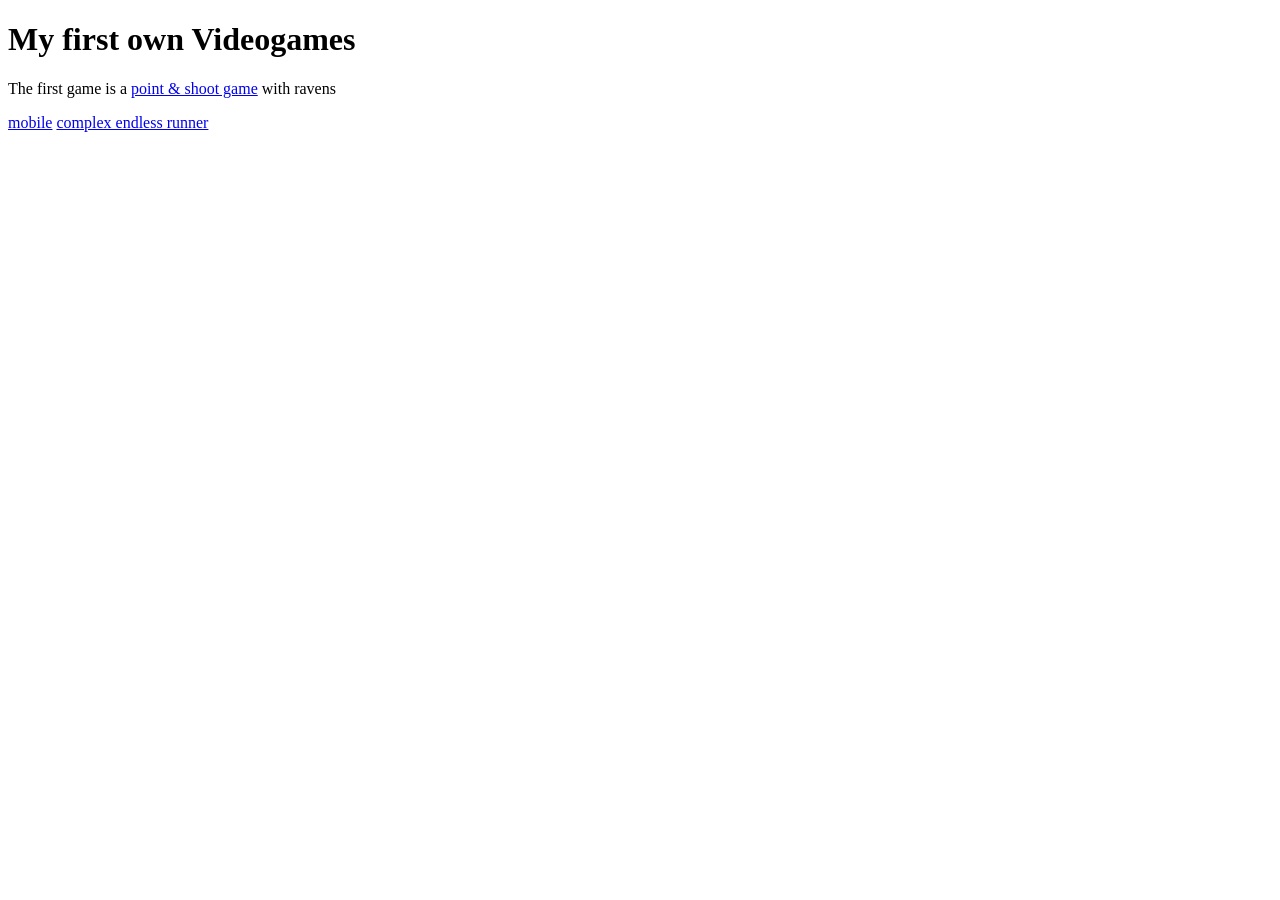
==== index.html @ 6f450ac5 "added Index" ====
<!DOCTYPE html>
<html lang="en">
<head>
    <meta charset="UTF-8">
    <title>My first own Videogames</title>
</head>
<body>
    <h1>My first own Videogames</h1>
    <p>The first game is a <a href="mOV.html">point & shoot game</a> with ravens</p>
    <a href="mOV2.html">mobile</a>
    <a href="mOV3.html">complex endless runner</a>
</body>
</html>
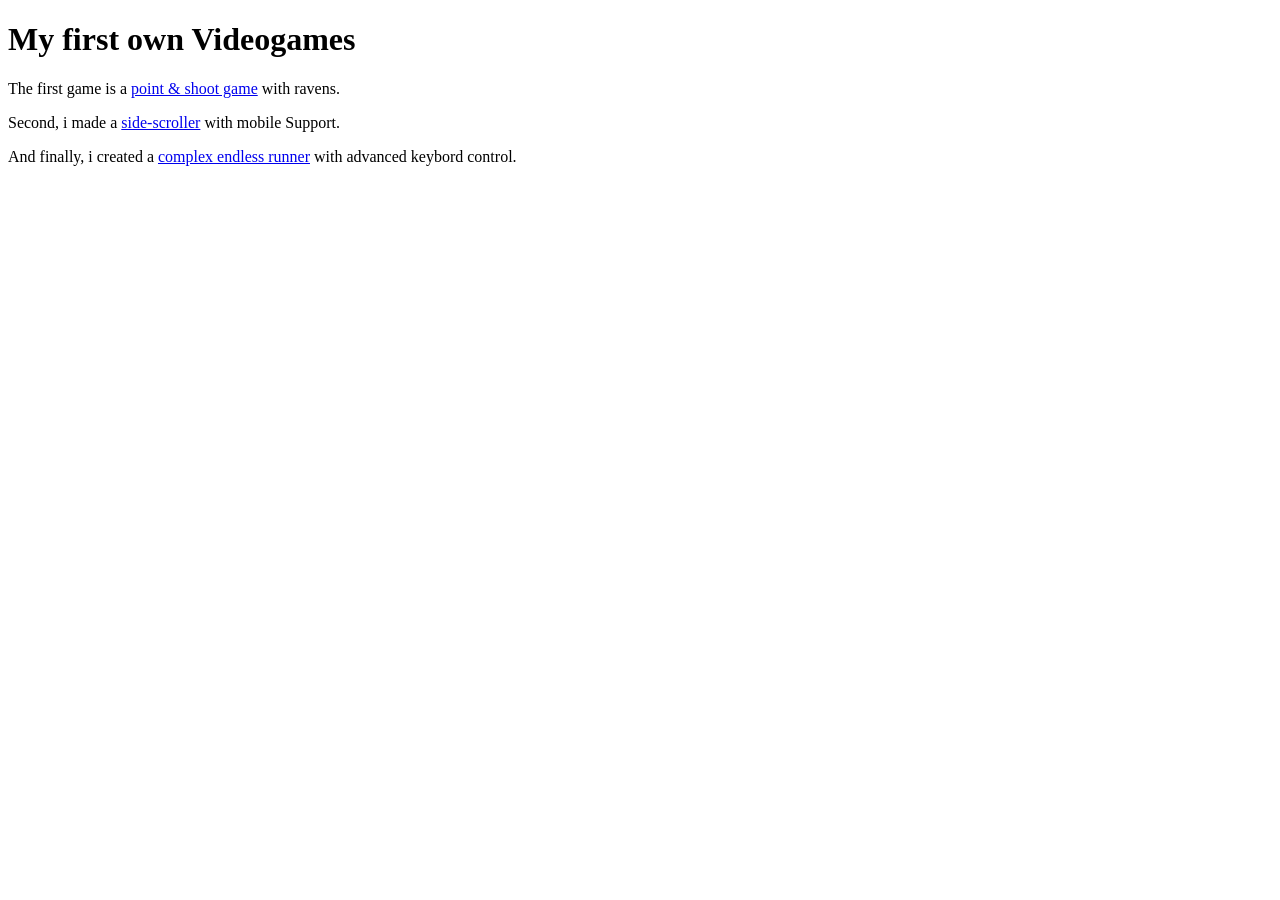
==== commit d619e888: "finished index" ====
--- a/index.html
+++ b/index.html
@@ -6,8 +6,8 @@
 </head>
 <body>
     <h1>My first own Videogames</h1>
-    <p>The first game is a <a href="mOV.html">point & shoot game</a> with ravens</p>
-    <a href="mOV2.html">mobile</a>
-    <a href="mOV3.html">complex endless runner</a>
+    <p>The first game is a <a href="mOV.html">point & shoot game</a> with ravens.</p>
+    <p>Second, i made a <a href="mOV2.html">side-scroller</a> with mobile Support.</p>
+    <p>And finally, i created a <a href="mOV3.html">complex endless runner</a> with advanced keybord control.</p>
 </body>
 </html> 
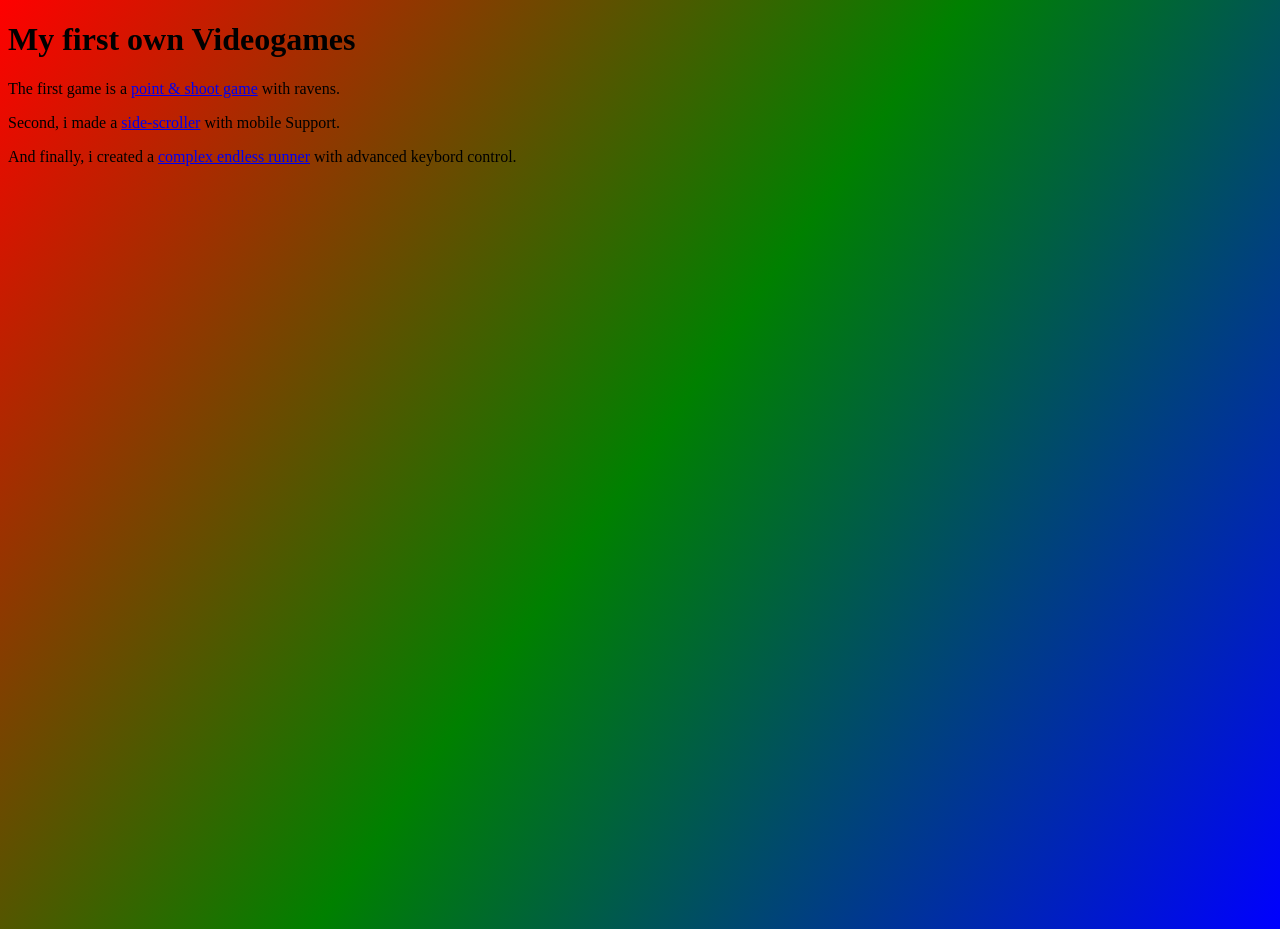
==== commit 50b2b2f3: "added background" ====
--- a/index.html
+++ b/index.html
@@ -3,6 +3,8 @@
 <head>
     <meta charset="UTF-8">
     <title>My first own Videogames</title>
+    <link rel="stylesheet" href="styles.css">
+    <script src="scr.js" defer></script>
 </head>
 <body>
     <h1>My first own Videogames</h1>
--- a/styles.css
+++ b/styles.css
@@ -0,0 +1,13 @@
+body {
+    background: linear-gradient(125deg , red, green, blue);
+    width : 100vw;
+    height : 100vh;
+}
+canvas {
+    position: absolute;
+    top: 0;
+    left: 0;
+    width: 100%;
+    height: 100%;
+    z-index: -1;
+}
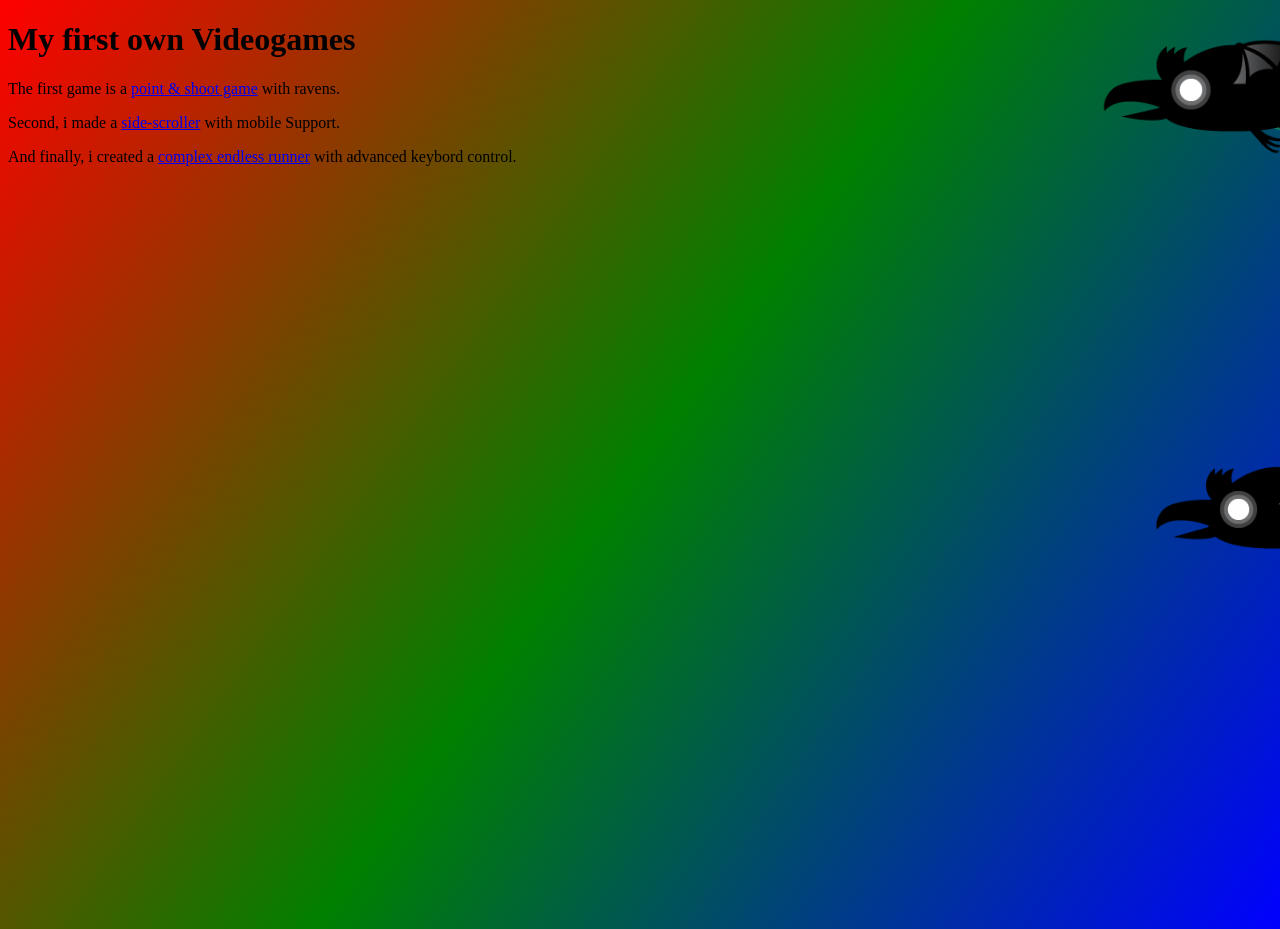
==== commit bb696839: "debugged the Index" ====
--- a/index.html
+++ b/index.html
@@ -11,5 +11,6 @@
     <p>The first game is a <a href="mOV.html">point & shoot game</a> with ravens.</p>
     <p>Second, i made a <a href="mOV2.html">side-scroller</a> with mobile Support.</p>
     <p>And finally, i created a <a href="mOV3.html">complex endless runner</a> with advanced keybord control.</p>
+    <canvas id="canvas"></canvas>
 </body>
 </html> 
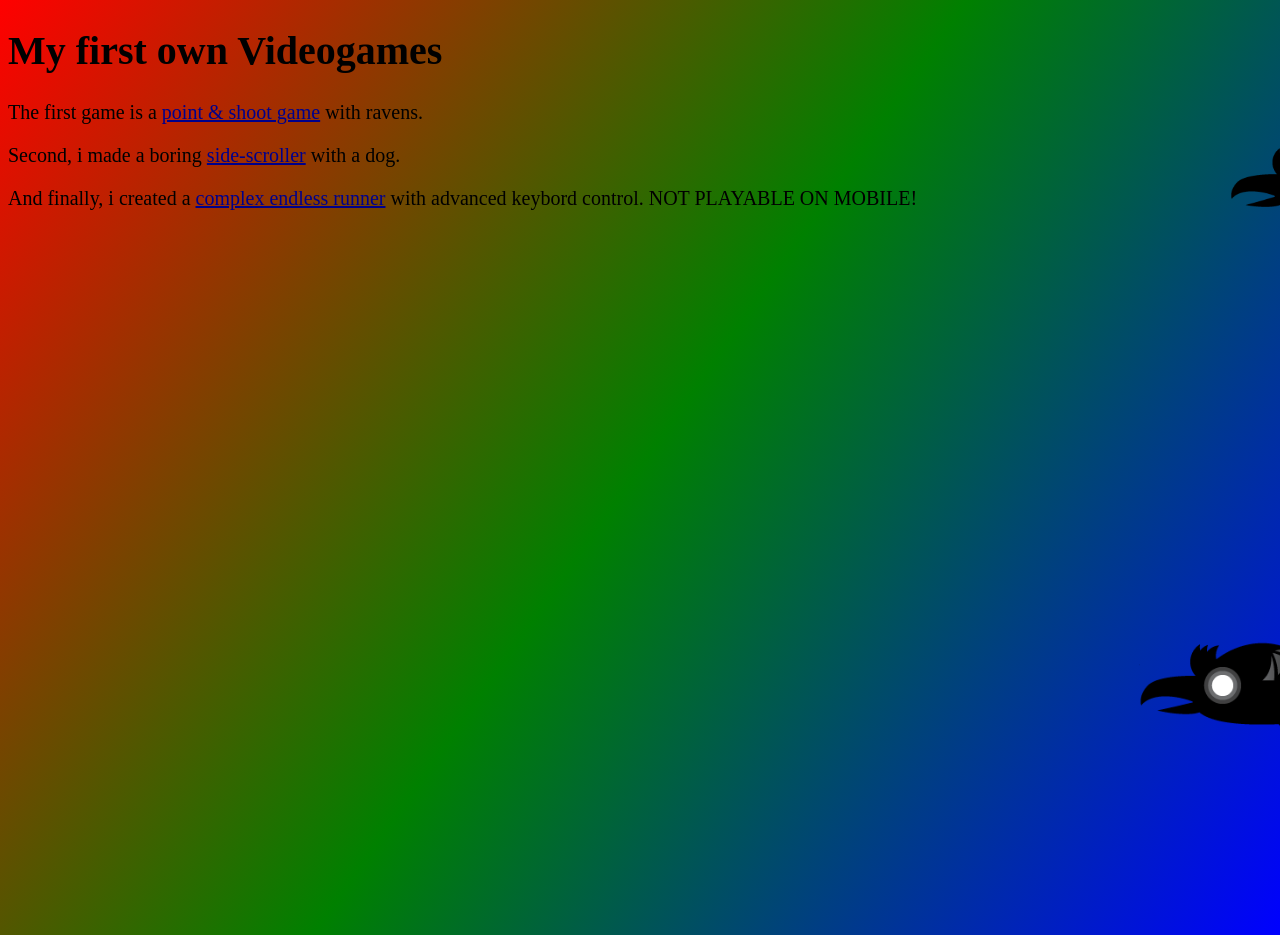
==== commit 8bdb3385: "finetuned difficulty for mobile ravens and some changes on the index page" ====
--- a/index.html
+++ b/index.html
@@ -9,8 +9,8 @@
 <body>
     <h1>My first own Videogames</h1>
     <p>The first game is a <a href="mOV.html">point & shoot game</a> with ravens.</p>
-    <p>Second, i made a <a href="mOV2.html">side-scroller</a> with mobile Support.</p>
-    <p>And finally, i created a <a href="mOV3.html">complex endless runner</a> with advanced keybord control.</p>
+    <p>Second, i made a boring <a href="mOV2.html">side-scroller</a> with a dog.</p>
+    <p>And finally, i created a <a href="mOV3.html">complex endless runner</a> with advanced keybord control. NOT PLAYABLE ON MOBILE!</p>
     <canvas id="canvas"></canvas>
 </body>
 </html> 
--- a/styles.css
+++ b/styles.css
@@ -2,6 +2,9 @@
     background: linear-gradient(125deg , red, green, blue);
     width : 100vw;
     height : 100vh;
+    font-size: 20px;
+    box-sizing: border-box;
+    overflow: hidden;
 }
 canvas {
     position: absolute;
@@ -10,4 +13,9 @@
     width: 100%;
     height: 100%;
     z-index: -1;
+    max-width: 100%;
+    max-height: 100%;
+}
+a {
+    color: darkblue;
 }
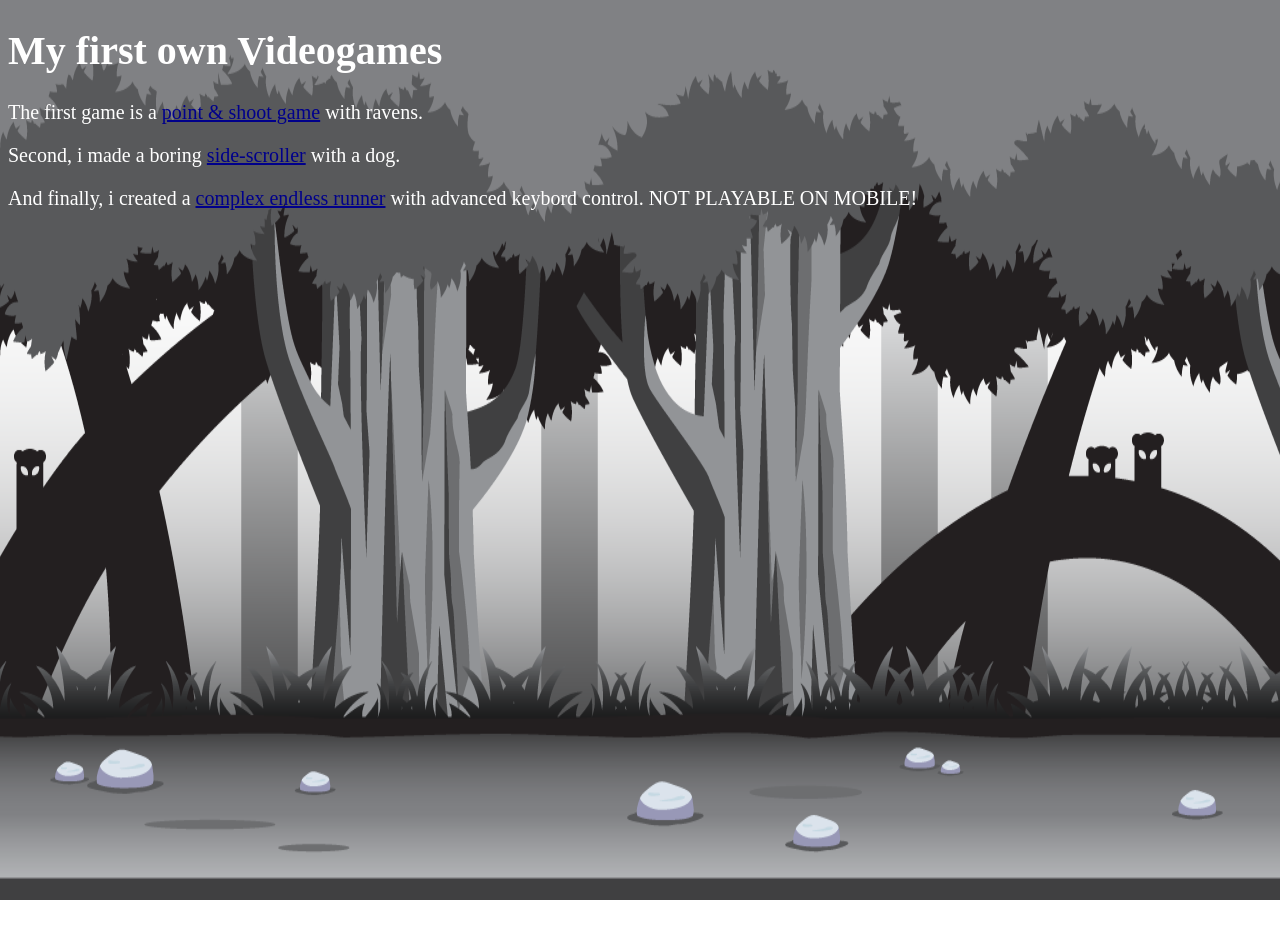
==== commit 997b2524: "reoranized structure and fixed some minor bugs" ====
--- a/index.html
+++ b/index.html
@@ -8,9 +8,9 @@
 </head>
 <body>
     <h1>My first own Videogames</h1>
-    <p>The first game is a <a href="mOV.html">point & shoot game</a> with ravens.</p>
-    <p>Second, i made a boring <a href="mOV2.html">side-scroller</a> with a dog.</p>
-    <p>And finally, i created a <a href="mOV3.html">complex endless runner</a> with advanced keybord control. NOT PLAYABLE ON MOBILE!</p>
+    <p>The first game is a <a href="src/gameOne/mOV.html">point & shoot game</a> with ravens.</p>
+    <p>Second, i made a boring <a href="src/gameTwo/mOV2.html">side-scroller</a> with a dog.</p>
+    <p>And finally, i created a <a href="src/gameThree/mOV3.html">complex endless runner</a> with advanced keybord control. NOT PLAYABLE ON MOBILE!</p>
     <canvas id="canvas"></canvas>
 </body>
 </html> 
--- a/styles.css
+++ b/styles.css
@@ -1,5 +1,5 @@
 body {
-    background: linear-gradient(125deg , red, green, blue);
+    color: white;
     width : 100vw;
     height : 100vh;
     font-size: 20px;
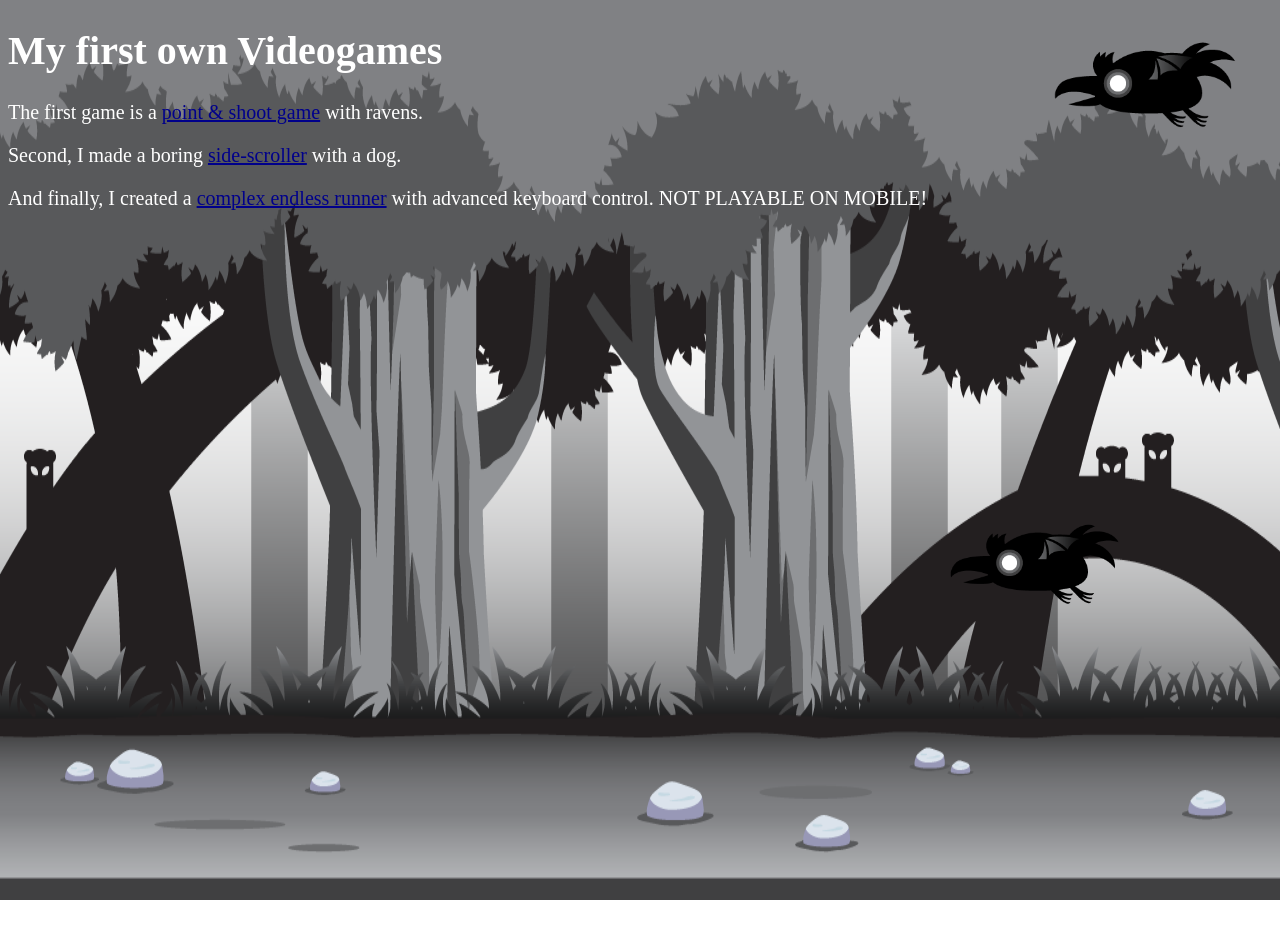
==== commit d337918c: "first commit for game 3" ====
--- a/index.html
+++ b/index.html
@@ -9,8 +9,8 @@
 <body>
     <h1>My first own Videogames</h1>
     <p>The first game is a <a href="src/gameOne/mOV.html">point & shoot game</a> with ravens.</p>
-    <p>Second, i made a boring <a href="src/gameTwo/mOV2.html">side-scroller</a> with a dog.</p>
-    <p>And finally, i created a <a href="src/gameThree/mOV3.html">complex endless runner</a> with advanced keybord control. NOT PLAYABLE ON MOBILE!</p>
+    <p>Second, I made a boring <a href="src/gameTwo/mOV2.html">side-scroller</a> with a dog.</p>
+    <p>And finally, I created a <a href="src/gameThree/mOV3.html">complex endless runner</a> with advanced keyboard control. NOT PLAYABLE ON MOBILE!</p>
     <canvas id="canvas"></canvas>
 </body>
 </html> 
